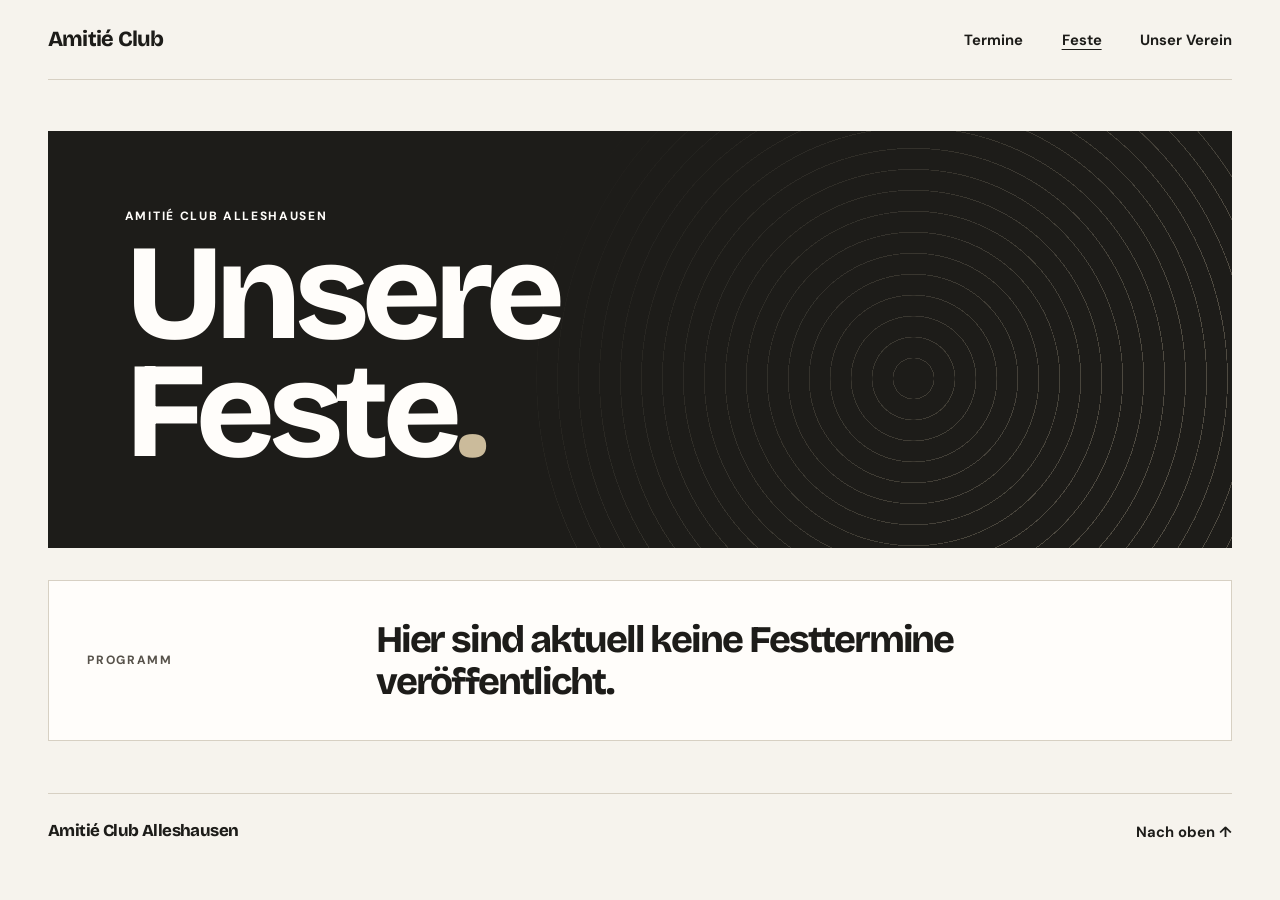
==== feste.html @ 53b5d2db "Switch club website to neutral palette and add festival page" ====
<!doctype html>
<html lang="de">
<head>
  <meta charset="utf-8">
  <meta name="viewport" content="width=device-width, initial-scale=1">
  <meta name="description" content="Die Feste des Amitié Clubs in Alleshausen.">
  <meta name="theme-color" content="#f6f3ed">
  <title>Unsere Feste · Amitié Club Alleshausen</title>
  <link rel="stylesheet" href="styles.css">
</head>
<body id="start">
  <a class="skip-link" href="#inhalt">Zum Inhalt</a>

  <header class="site-header shell">
    <a class="wordmark" href="./">Amitié Club</a>
    <nav aria-label="Hauptnavigation">
      <a href="./#naechster-termin">Termine</a>
      <a href="feste.html" aria-current="page">Feste</a>
      <a href="./#verein">Unser Verein</a>
    </nav>
  </header>

  <main id="inhalt" class="shell festival-page">
    <header class="festival-hero">
      <p class="label">Amitié Club Alleshausen</p>
      <h1>Unsere<br>Feste<span>.</span></h1>
    </header>

    <section class="agenda" aria-labelledby="programm-titel">
      <h2 class="label" id="programm-titel">Programm</h2>
      <p class="agenda-title">Hier sind aktuell keine Festtermine veröffentlicht.</p>
    </section>
  </main>

  <footer class="site-footer shell">
    <a class="wordmark" href="./">Amitié Club Alleshausen</a>
    <a href="#start">Nach oben <span aria-hidden="true">↑</span></a>
  </footer>
</body>
</html>
---- styles.css ----
@font-face {
  font-family: "Bricolage Grotesque";
  src: url("assets/fonts/bricolage-grotesque.woff2") format("woff2");
  font-weight: 200 800;
  font-display: swap;
}

@font-face {
  font-family: "DM Sans";
  src: url("assets/fonts/dm-sans.woff2") format("woff2");
  font-weight: 100 1000;
  font-display: swap;
}

:root {
  color-scheme: light;
  --paper: #f6f3ed;
  --cream: #e9e0d0;
  --white: #fffdfa;
  --ink: #1d1c19;
  --muted: #57524a;
  --line: #d7d0c3;
  --display: "Bricolage Grotesque", system-ui, sans-serif;
  font-family: "DM Sans", system-ui, sans-serif;
  color: var(--ink);
  background: var(--paper);
}

*, *::before, *::after {
  box-sizing: border-box;
}

body, h1, h2, p {
  margin: 0;
}

a {
  color: inherit;
  text-underline-offset: .25em;
}

a:focus-visible {
  outline: 2px solid var(--ink);
  outline-offset: 5px;
}

.skip-link {
  position: fixed;
  z-index: 2;
  top: .75rem;
  left: .75rem;
  padding: .75rem 1rem;
  background: var(--white);
  transform: translateY(-200%);
}

.skip-link:focus {
  transform: none;
}

.shell {
  width: min(100% - 5rem, 74rem);
  margin-inline: auto;
}

.site-header,
.site-footer {
  display: flex;
  align-items: center;
  justify-content: space-between;
  flex-wrap: wrap;
  gap: .6rem 2rem;
}

.site-header {
  min-height: 5rem;
  padding-block: 1rem;
  border-bottom: 1px solid var(--line);
}

.wordmark {
  font: 760 1.35rem / 1.1 var(--display);
  letter-spacing: -.035em;
  text-decoration: none;
}

nav {
  display: flex;
  align-items: center;
  flex-wrap: wrap;
  gap: .25rem clamp(1rem, 3vw, 2.5rem);
}

nav a, .site-footer > a:last-child {
  padding-block: .4rem;
  font-size: .925rem;
  font-weight: 680;
  text-decoration: none;
}

nav a:hover,
nav a[aria-current="page"],
.site-footer > a:last-child:hover {
  text-decoration: underline;
}

.hero {
  display: grid;
  grid-template-columns: 1fr 1fr;
  align-items: stretch;
  gap: clamp(.875rem, 4vw, 3.5rem);
  padding-block: clamp(1.25rem, 5vw, 3.75rem);
}

.hero-copy {
  align-self: center;
  padding-block: 1rem;
}

.label {
  font-size: .75rem;
  font-weight: 760;
  letter-spacing: .14em;
  line-height: 1.45;
  text-transform: uppercase;
}

h1, h2:not(.label), .agenda-title {
  font-family: var(--display);
  font-weight: 760;
  letter-spacing: -.055em;
}

h1 {
  margin-block: .6rem 1.6rem;
  font-size: clamp(4.75rem, 10.6vw, 9.5rem);
  line-height: .87;
}

h1 span {
  color: #837967;
}

.button {
  display: inline-flex;
  align-items: center;
  gap: 1.5rem;
  min-height: 2.9rem;
  padding: .65rem 1.05rem;
  border-radius: .2rem;
  background: var(--ink);
  color: var(--white);
  font-size: .925rem;
  font-weight: 700;
  text-decoration: none;
}

.button:hover {
  background: #3b3832;
}

.button span {
  font-size: 1.2rem;
  line-height: 1;
}

.button-light {
  color: var(--ink);
  background: var(--white);
}

.button-light:hover {
  background: var(--cream);
}

.button-light:focus-visible {
  outline-color: var(--white);
}

.hero-art {
  display: grid;
  min-height: clamp(18rem, 34vw, 29rem);
  place-items: center;
  overflow: hidden;
  background: var(--cream);
}

.hero-lettering {
  font: 800 clamp(8rem, 16vw, 14rem) / .9 var(--display);
  letter-spacing: -.09em;
}

section[id] {
  scroll-margin-top: 1.5rem;
}

.agenda {
  display: grid;
  grid-template-columns: minmax(8.75rem, 1fr) 3fr;
  align-items: center;
  gap: 1rem;
  padding: clamp(1.25rem, 3.3vw, 2.4rem);
  border: 1px solid var(--line);
  background: var(--white);
}

.agenda .label {
  color: var(--muted);
}

.agenda-title {
  font-size: clamp(1.5rem, 3vw, 2.35rem);
  line-height: 1.1;
}

.home-grid {
  display: grid;
  grid-template-columns: 1.25fr 1fr;
  gap: 1.25rem;
  padding-block: clamp(1.25rem, 4vw, 3.5rem);
}

.home-grid section {
  padding: clamp(1.5rem, 4vw, 3.2rem);
}

.home-grid h2 {
  font-size: clamp(2.15rem, 4vw, 3.4rem);
  line-height: 1.05;
}

.festival-teaser,
.festival-hero {
  position: relative;
  isolation: isolate;
  overflow: hidden;
  background: var(--ink);
  color: var(--white);
}

.festival-teaser::before,
.festival-hero::before {
  position: absolute;
  z-index: -1;
  right: -9%;
  bottom: -77%;
  width: clamp(19rem, 36vw, 35rem);
  aspect-ratio: 1;
  border-radius: 50%;
  background: repeating-radial-gradient(circle, transparent 0 1.25rem, #eee0c13d 1.26rem 1.31rem);
  mask-image: linear-gradient(120deg, transparent 12%, black 70%);
  content: "";
}

.festival-teaser .button {
  margin-top: 1.4rem;
}

.about {
  background: var(--cream);
}

.about p {
  max-width: 42ch;
  margin-top: .9rem;
  color: var(--muted);
  line-height: 1.6;
}

.festival-page {
  padding-block: clamp(1.25rem, 4vw, 3.5rem);
}

.festival-hero {
  margin-bottom: clamp(1rem, 3vw, 2rem);
  padding: clamp(1.5rem, 6vw, 5rem);
}

.festival-hero::before {
  right: -5%;
  bottom: -50%;
  width: clamp(19rem, 59vw, 48rem);
}

.festival-hero h1 {
  margin-bottom: 0;
}

.festival-hero h1 span {
  color: #cbbb9b;
}

.site-footer {
  padding-block: 1.35rem;
  border-top: 1px solid var(--line);
}

.site-footer .wordmark {
  font-size: 1.05rem;
}

@media (max-width: 760px) {
  .shell {
    width: calc(100% - 2.5rem);
  }

  .hero-art {
    min-height: 17rem;
  }
}

@media (max-width: 600px) {
  .hero,
  .agenda,
  .home-grid {
    grid-template-columns: 1fr;
  }

  .agenda {
    gap: .5rem;
  }

  .hero-lettering {
    font-size: 9rem;
  }
}

@media (prefers-reduced-motion: no-preference) {
  html {
    scroll-behavior: smooth;
  }
}
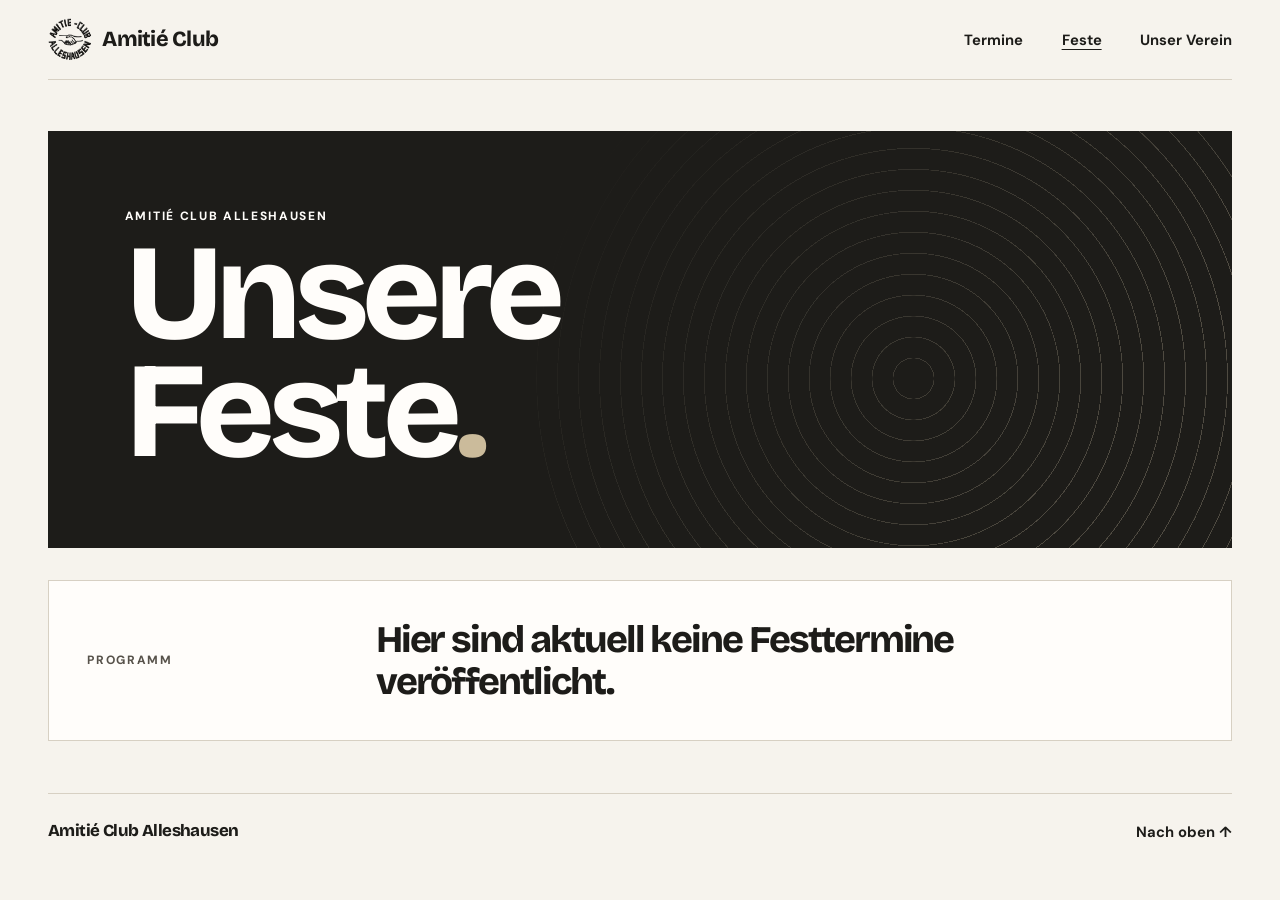
==== commit 6b4522cc: "Use the official Amitié Club logo" ====
--- a/feste.html
+++ b/feste.html
@@ -6,13 +6,17 @@
   <meta name="description" content="Die Feste des Amitié Clubs in Alleshausen.">
   <meta name="theme-color" content="#f6f3ed">
   <title>Unsere Feste · Amitié Club Alleshausen</title>
+  <link rel="icon" type="image/png" href="assets/amitie-club-logo.png">
   <link rel="stylesheet" href="styles.css">
 </head>
 <body id="start">
   <a class="skip-link" href="#inhalt">Zum Inhalt</a>
 
   <header class="site-header shell">
-    <a class="wordmark" href="./">Amitié Club</a>
+    <a class="wordmark" href="./">
+      <img class="header-logo" src="assets/amitie-club-logo.png" alt="" width="48" height="48">
+      Amitié Club
+    </a>
     <nav aria-label="Hauptnavigation">
       <a href="./#naechster-termin">Termine</a>
       <a href="feste.html" aria-current="page">Feste</a>
--- a/styles.css
+++ b/styles.css
@@ -79,9 +79,17 @@
 }
 
 .wordmark {
+  display: inline-flex;
+  align-items: center;
+  gap: .65rem;
   font: 760 1.35rem / 1.1 var(--display);
   letter-spacing: -.035em;
   text-decoration: none;
+}
+
+.header-logo {
+  width: 2.75rem;
+  height: auto;
 }
 
 nav {
@@ -185,9 +193,9 @@
   background: var(--cream);
 }
 
-.hero-lettering {
-  font: 800 clamp(8rem, 16vw, 14rem) / .9 var(--display);
-  letter-spacing: -.09em;
+.hero-logo {
+  width: min(78%, 23rem);
+  height: auto;
 }
 
 section[id] {
@@ -320,8 +328,8 @@
     gap: .5rem;
   }
 
-  .hero-lettering {
-    font-size: 9rem;
+  .hero-logo {
+    width: min(76%, 14rem);
   }
 }
 
